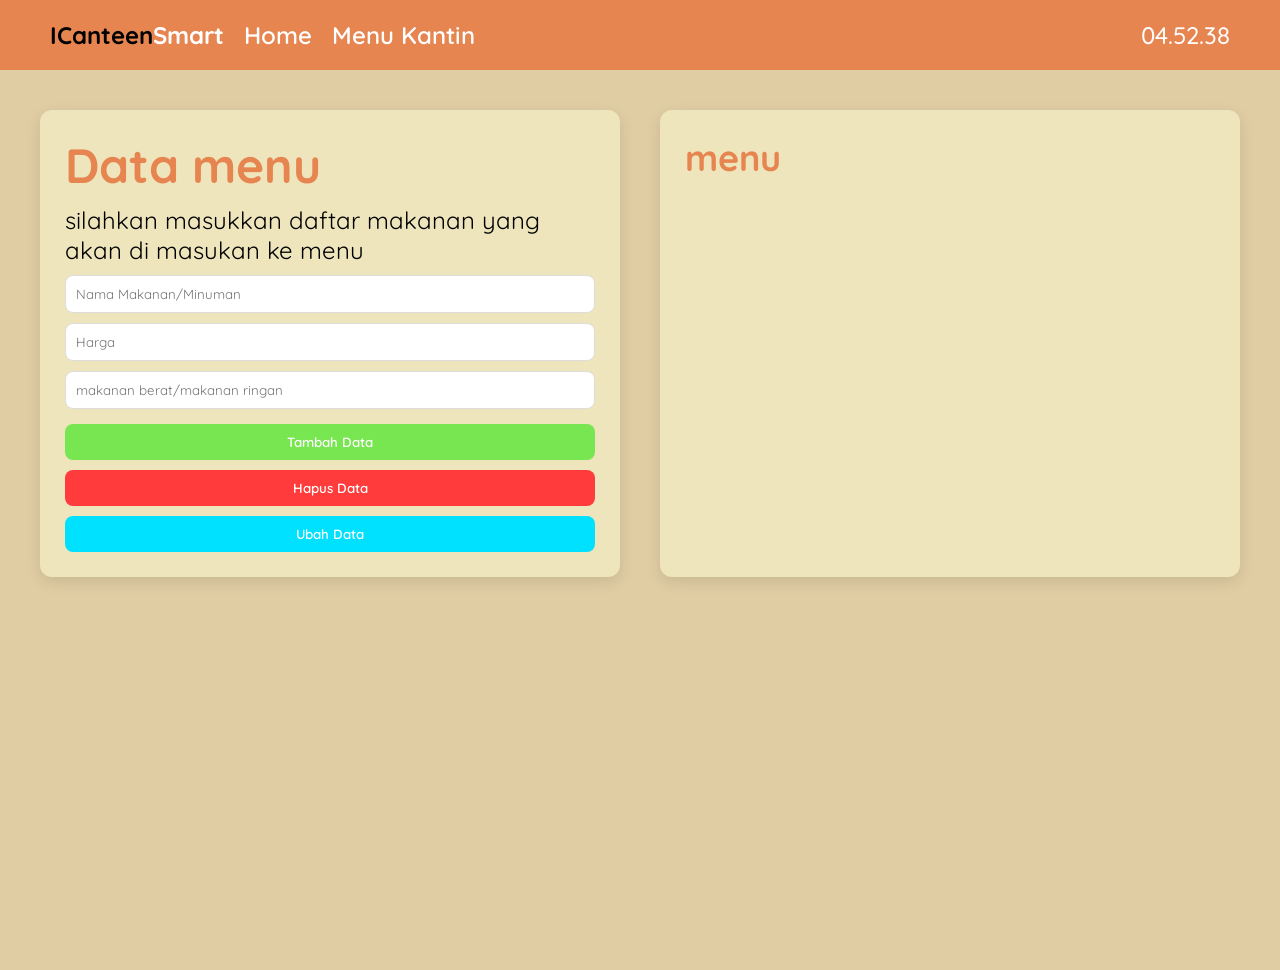
==== menu-kantin.html @ f913cd21 "tugas produktif" ====
<!DOCTYPE html>
<html lang="en">
<head>
    <meta charset="UTF-8">
    <meta name="viewport" content="width=device-width, initial-scale=1.0">
    <title>Document</title>
    <link rel="preconnect" href="https://fonts.googleapis.com">
<link rel="preconnect" href="https://fonts.gstatic.com" crossorigin>
<link href="https://fonts.googleapis.com/css2?family=Quicksand:wght@300..700&display=swap" rel="stylesheet">
    <link rel="stylesheet" href="style.css">
    <script src="main.js" defer></script>
</head>
<body>
    <header class="hea">
        <p id="warna">ICanteen<b>Smart</b></p>
        <nav>
            <ul>
                <li><a href="index.html">Home</a></li>
                <li><a href="menu-kantin.html">Menu Kantin</a></li>
            </ul>
        </nav>
         <h4 class="jam" id="j"></h4>
    </header>
    <div class="gooning">
    <div class="container">
    <div class="input">
        <h1 id="warna">Data menu</h1>
        silahkan masukkan daftar makanan yang akan di masukan ke menu
        <input type="text" class="form" id="nama" placeholder="Nama Makanan/Minuman">
        <input type="number" class="form" id="harga" placeholder="Harga">
        <input type="text" class="form" id="jenis" placeholder="makanan berat/makanan ringan">
        <div class="button-input">
    <button class="add-button"onclick="tambahdata()">Tambah Data</button>
    <button class="delete-button" onclick="hapusdata()">Hapus Data</button>
    <button class="edit-button" onclick="editdata()">Ubah Data</button>
    </div>
    </div>
    <div class="div-menu">
        <div>
            <h1>menu</h1>
        </div>
        <div class="menu-section" id="output"></div>
      </div>
    </div>
    </div>
</body>
</html>
---- style.css ----
@media screen and (max-width: 724px) {

    nav h1 {
        font-weight: 300;
    }

    .container {
        display: flex;
        align-items: center;
        justify-content: center;
        flex-direction: column;
        gap: 10px;

    }

    body {
        font-size: 14px;
    }

    .input {
        width: 60%;
    }

    .hea {
        gap : 10px;
    }

}   

@media  screen and (min-height: 1000px) {

    .gooning {
        flex-direction: column;
    }

    .input {
        width : 100%;
    }

}


*{
    margin:0;
    padding:0;
    box-sizing:border-box;
    font-family: "Quicksand", sans-serif;
}

.gooning {
    width : 100%;
    justify-content: center;
    align-items: center;
    height: 100vh;
}

body{
    background:#e0cda4;
    font-size : 24px;
}


.hea{
    display:flex;
    justify-content:space-between;
    align-items:center;
    width : 100%;
    padding:20px 50px;
    gap : 20px;
    background:#e68550;
}

nav {
    display:flex;
    gap:20px;
    list-style:none;
    width : 100%;
    max-width: 1000px;
    margin : 0 auto;
}

.hea p{
    font-weight:700;
    transition : 0.3s;
}

nav ul{
    display:flex;
    gap:20px;
    list-style:none;
}

nav a{
    text-decoration:none;
    color:white;
    font-weight:600;
}

nav a:hover{
    opacity:0.8;
}


.container{
    display:flex;
    justify-content:center;
    gap:40px;
    padding:40px;
}


.input{
    background:#eee5bd;
    padding:25px;
    border-radius:12px;
    width:100%;
    min-width : 280px;
    box-shadow:0 5px 15px rgba(0,0,0,0.1);
}

.input h1 {
    color:#e68550;
    margin-bottom:10px;
}

.form{
    display : flex;
    width:100%;
    max-width : 1000px;
    padding:10px;
    margin-top:10px;
    border-radius:8px;
    border:1px solid #ddd;
}

.form:focus{
    outline:none;
    border:1px solid #e68550;
}


.button-input{
    margin-top:15px;
    display:flex;
    flex-direction:column;
    gap:10px;
}

button{
    padding:10px;
    border:none;
    border-radius:8px;
    font-weight:600;
    cursor:pointer;
    transition : 0.3s;
}

.add-button{
    background:#78e650;
    color:white;
}

.delete-button{
    background:#ff3b3b;
    color:white;
}

.edit-button{
    background:#00e1ff;
    color:white;
}

button:hover{
    padding : 12px;
    opacity:0.85;
}


.div-menu{
    background:#eee5bd;
    padding:25px;
    border-radius:12px;
    width:100%;
    font-size : 18px;
    min-width: 280px;
    box-shadow:0 5px 15px rgba(0,0,0,0.1);
}

.div-menu h1{
    color:#e68550;
}

.menu-section{
    margin-top:20px;
}


.menu-item{
    background:#fff1e6;
    padding:10px;
    border-radius:8px;
    margin-bottom:10px;
}

b {
    color : white;
    font-weight: 700;
    transition : 0.3s;
}

b:hover {
    color : #ddd1a4;
    font-size : 34px;
    cursor : pointer;
    font-weight: 700;
}

.jam {
    color : white;
    font-weight: 500;
    transition : 0.3s;
}

.jam:hover {
    color : #ddd1a4;
    font-size : 32px;
    font-weight: 700;
    cursor : pointer;
}
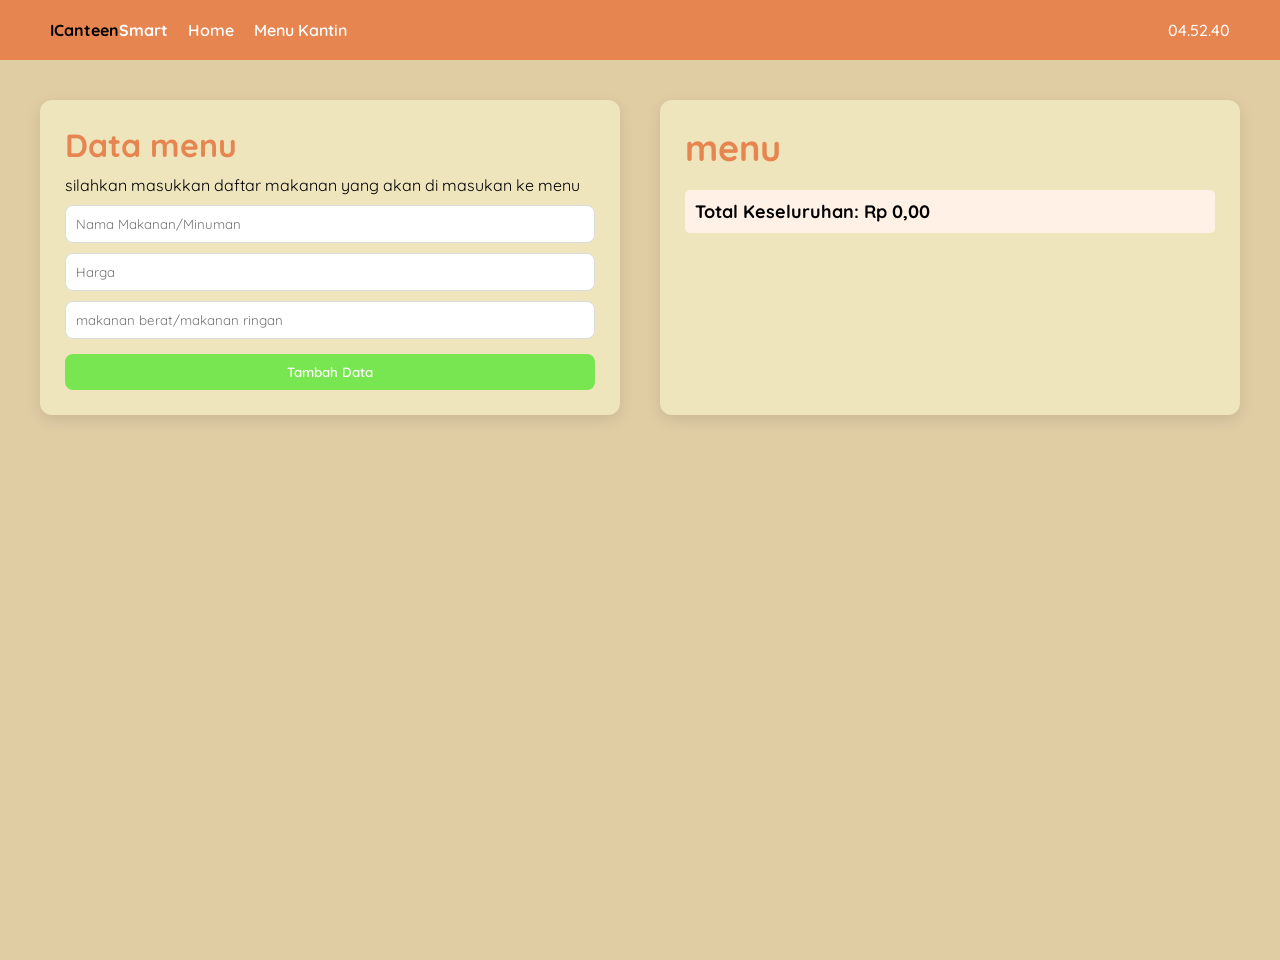
==== commit 3c9b4ac3: "Update menu-kantin.html" ====
--- a/menu-kantin.html
+++ b/menu-kantin.html
@@ -31,8 +31,6 @@
         <input type="text" class="form" id="jenis" placeholder="makanan berat/makanan ringan">
         <div class="button-input">
     <button class="add-button"onclick="tambahdata()">Tambah Data</button>
-    <button class="delete-button" onclick="hapusdata()">Hapus Data</button>
-    <button class="edit-button" onclick="editdata()">Ubah Data</button>
     </div>
     </div>
     <div class="div-menu">
@@ -40,8 +38,9 @@
             <h1>menu</h1>
         </div>
         <div class="menu-section" id="output"></div>
+        <div class="totalharga" id="total"></div>
       </div>
     </div>
     </div>
 </body>
-</html>+</html>
--- a/style.css
+++ b/style.css
@@ -56,7 +56,6 @@
 
 body{
     background:#e0cda4;
-    font-size : 24px;
 }
 
 
@@ -226,4 +225,22 @@
     font-size : 32px;
     font-weight: 700;
     cursor : pointer;
-}+}
+
+.totalharga {
+    background-color: #fff1e6;
+    padding : 10px;
+    border-radius: 5px;
+    color : black;
+    font-weight: 700;
+    transition : 0.3s;
+    margin-top: 20px;
+}
+
+.totalharga:hover {
+    background-color: #e68550;
+    color : white;
+    font-size : 20px;
+    font-weight: 700;
+    cursor : pointer;
+}
